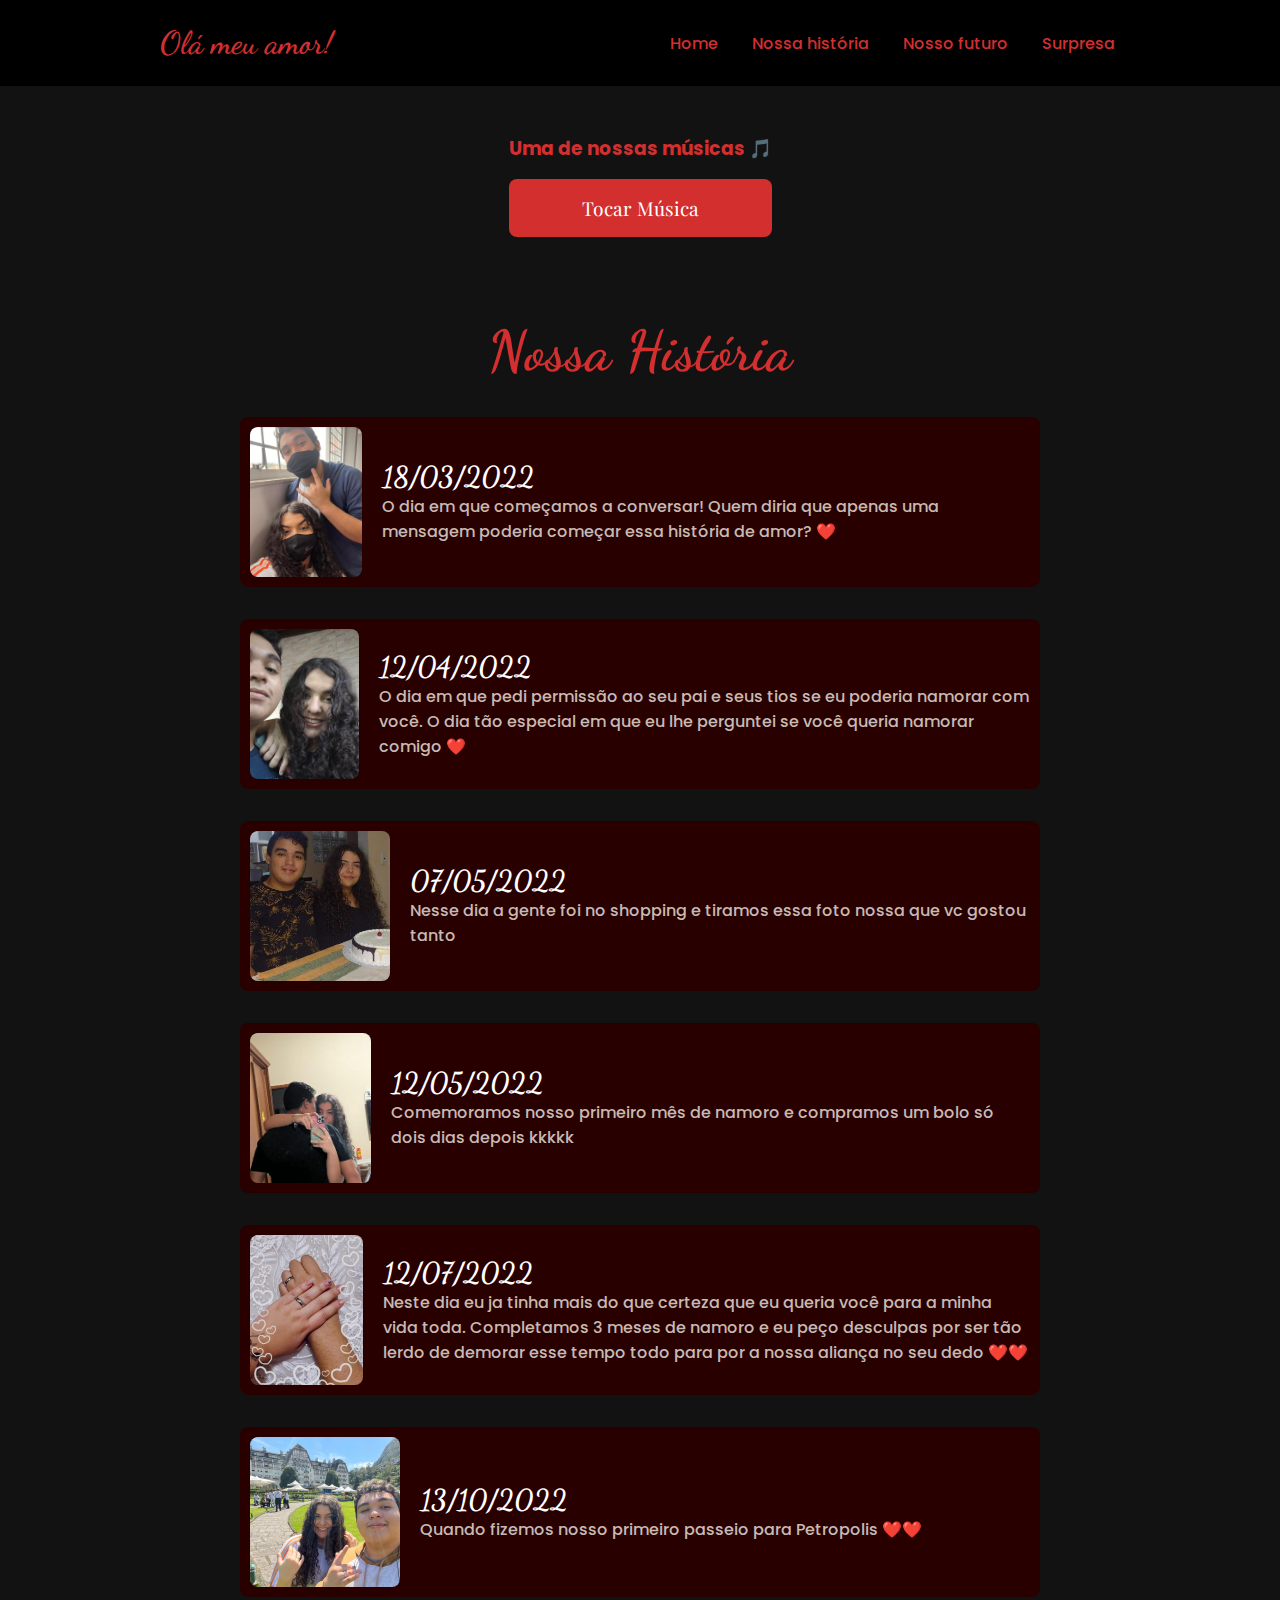
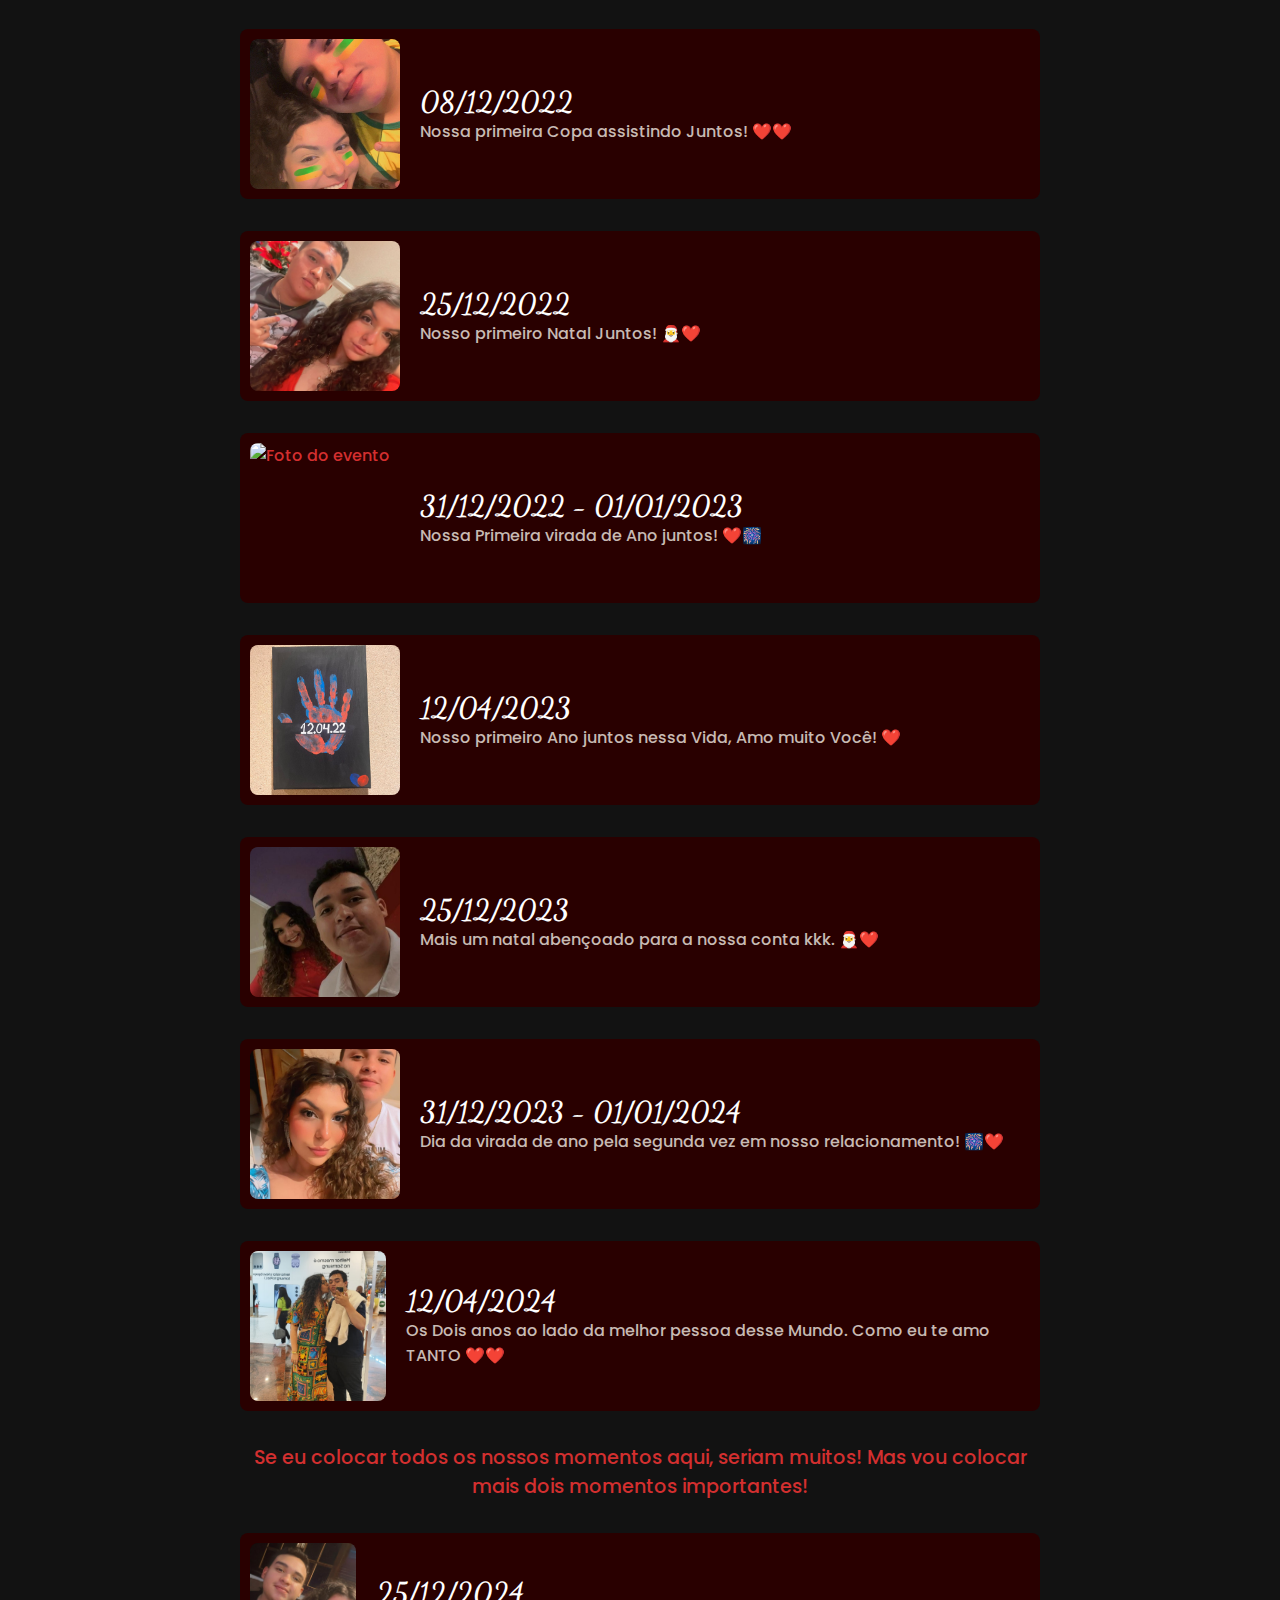
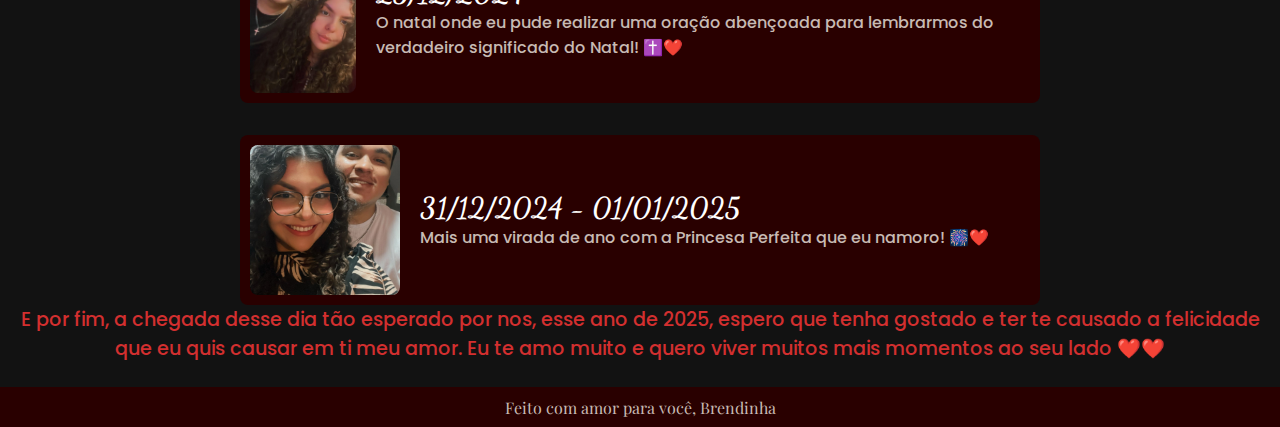
==== history.html @ 75177fa3 "test" ====
<!DOCTYPE html>
<html lang="pt-br">

<head>
    <meta charset="UTF-8">
    <meta name="viewport" content="width=device-width, initial-scale=1.0">
    <title>Brendinha, meu amor</title>
    <link rel="stylesheet" href="css/style.css">
    <link rel="shortcut icon" type="imagex/png" href="images/coracao.jpg">
</head>

<body>
    <div id="page-container">
        <div id="content-wrap">

            <header>
                <nav class="cabecalho">
                    <span class="titulo"><a href="index.html">Olá meu amor!</a></span>
                    <ul class="menu">
                        <li><a href="index.html">Home</a></li>
                        <li><a href="history.html">Nossa história</a></li>
                        <li><a href="future.html">Nosso futuro</a></li>
                        <li><a href="game.html">Surpresa</a></li>
                    </ul>

                    <button onclick="animarMenu()" class="btn-menu" id="btn-menu">
                        <span class="linha"></span>
                        <span class="linha"></span>
                        <span class="linha"></span>
                    </button>

                    <ul class="menu-mobile" id="menu-mobile">
                        <nav>
                            <li><a href="index.html">Home</a></li>
                            <li><a href="history.html">Nossa história</a></li>
                            <li><a href="future.html">Nosso futuro</a></li>
                            <li><a href="game.html">Surpresa</a></li>
                        </nav>
                    </ul>
                </nav>
            </header>

            <main>

                <section class="musica">
                    <div class="musica-conteudo">
                        <h3>Uma de nossas músicas 🎵</h3>
                        <audio loop>
                            <source src="music/i Wanna Be Yours.mp3" type="audio/mpeg">
                        </audio>
                    </div>

                    <button onclick="tocarOuPausarMusica()">Tocar Música</button>
                </section>

                <h1 class="intro">Nossa História</h1>

                <section class="historia">
                    <div class="evento">
                        <img src="images/primeira foto.jpg" alt="Foto do evento" class="imagem-evento">
                        <div class="conteudo-evento">
                            <h2>18/03/2022</h2>
                            <p>O dia em que começamos a conversar! Quem diria que apenas uma mensagem poderia começar
                                essa história de amor? ❤️</p>
                        </div>
                    </div>

                    <div class="evento">
                        <img src="images/foto namoro.jpg" alt="Foto do evento" class="imagem-evento">
                        <div class="conteudo-evento">
                            <h2>12/04/2022</h2>
                            <p>O dia em que pedi permissão ao seu pai e seus tios se eu poderia namorar com você. O dia
                                tão especial em que eu lhe perguntei se você queria namorar comigo ❤️</p>
                        </div>
                    </div>

                    <div class="evento">
                        <img src="images/foto bolo.jpg" alt="Foto do evento" class="imagem-evento">
                        <div class="conteudo-evento">
                            <h2>07/05/2022</h2>
                            <p>Nesse dia a gente foi no shopping e tiramos essa foto nossa que vc gostou tanto</p>
                        </div>
                    </div>

                    <div class="evento">
                        <img src="images/foto protegendo.jpg" alt="Foto do evento" class="imagem-evento">
                        <div class="conteudo-evento">
                            <h2>12/05/2022</h2>
                            <p>Comemoramos nosso primeiro mês de namoro e compramos um bolo só dois dias depois kkkkk
                            </p>
                        </div>
                    </div>

                    <div class="evento">
                        <img src="images/foto aliança.jpg" alt="Foto do evento" class="imagem-evento">
                        <div class="conteudo-evento">
                            <h2>12/07/2022</h2>
                            <p>Neste dia eu ja tinha mais do que certeza que eu queria você para a minha vida toda.
                                Completamos 3 meses de namoro e eu peço desculpas por ser tão lerdo de demorar esse
                                tempo todo para por a nossa aliança no seu dedo ❤️❤️</p>
                        </div>
                    </div>

                    <div class="evento">
                        <img src="images/foto petropolis.jpg" alt="Foto do evento" class="imagem-evento">
                        <div class="conteudo-evento">
                            <h2>13/10/2022</h2>
                            <p>Quando fizemos nosso primeiro passeio para Petropolis ❤️❤️</p>
                        </div>
                    </div>

                    <div class="evento">
                        <img src="images/foto copa.jpg" alt="Foto do evento" class="imagem-evento">
                        <div class="conteudo-evento">
                            <h2>08/12/2022</h2>
                            <p>Nossa primeira Copa assistindo Juntos! ❤️❤️</s></p>
                        </div>
                    </div>

                    <div class="evento">
                        <img src="images/foto natal.jpg" alt="Foto do evento" class="imagem-evento">
                        <div class="conteudo-evento">
                            <h2>25/12/2022</h2>
                            <p>Nosso primeiro Natal Juntos! 🎅❤️</p>
                        </div>
                    </div>

                    <div class="evento">
                        <img src="images/gif ano novo.gif" alt="Foto do evento" class="imagem-evento">
                        <div class="conteudo-evento">
                            <h2>31/12/2022 - 01/01/2023</h2>
                            <p>Nossa Primeira virada de Ano juntos! ❤️🎆</p>
                        </div>
                    </div>

                    <div class="evento">
                        <img src="images/1 ano.jpg" alt="Foto do evento" class="imagem-evento">
                        <div class="conteudo-evento">
                            <h2>12/04/2023</h2>
                            <p>Nosso primeiro Ano juntos nessa Vida, Amo muito Você! ❤️</p>
                        </div>
                    </div>

                    <div class="evento">
                        <img src="images/natal 2023.jpg" alt="Foto do evento" class="imagem-evento">
                        <div class="conteudo-evento">
                            <h2>25/12/2023</h2>
                            <p>Mais um natal abençoado para a nossa conta kkk. 🎅❤️</p>
                        </div>
                    </div>

                    <div class="evento">
                        <img src="images/ano novo 2023.jpg" alt="Foto do evento" class="imagem-evento">
                        <div class="conteudo-evento">
                            <h2>31/12/2023 - 01/01/2024</h2>
                            <p>Dia da virada de ano pela segunda vez em nosso relacionamento! 🎆❤️</p>
                        </div>
                    </div>

                    <div class="evento">
                        <img src="images/2 anos.jpg" alt="Foto do evento" class="imagem-evento">
                        <div class="conteudo-evento">
                            <h2>12/04/2024</h2>
                            <p>Os Dois anos ao lado da melhor pessoa desse Mundo. Como eu te amo TANTO ❤️❤️</p>
                        </div>
                    </div>

                    <p>Se eu colocar todos os nossos momentos aqui, seriam muitos! Mas vou colocar mais dois momentos
                        importantes!</p>

                    <div class="evento">
                        <img src="images/natal 2024.jpg" alt="Foto do evento" class="imagem-evento">
                        <div class="conteudo-evento">
                            <h2>25/12/2024</h2>
                            <p>O natal onde eu pude realizar uma oração abençoada para lembrarmos do verdadeiro
                                significado do Natal! ✝️❤️</p>
                        </div>
                    </div>

                    <div class="evento">
                        <img src="images/Ultimo natal.jpg" alt="Foto do evento" class="imagem-evento">
                        <div class="conteudo-evento">
                            <h2>31/12/2024 - 01/01/2025</h2>
                            <p>Mais uma virada de ano com a Princesa Perfeita que eu namoro! 🎆❤️</p>
                        </div>
                    </div>

                </section>

                <p>E por fim, a chegada desse dia tão esperado por nos, esse ano de 2025, espero que tenha gostado e ter
                    te causado a felicidade que eu quis causar em ti meu amor. Eu te amo muito e quero viver muitos mais
                    momentos ao seu lado ❤️❤️</p>

            </main>
        </div>

        <footer id="footer">
            <p class="rodape-texto">Feito com amor para você, Brendinha</p>
        </footer>
    </div>


    <script>
        function tocarOuPausarMusica() {
            const musica = document.querySelector('audio')
            musica.paused ? musica.play() : musica.pause()
        }

        const menuDiv = document.getElementById('menu-mobile')
        const btnAnimar = document.getElementById('btn-menu')

        menuDiv.addEventListener('click', animarMenu)

        function animarMenu() {
            menuDiv.classList.toggle('abrir')
            btnAnimar.classList.toggle('ativo')
        }
    </script>

</body>

</html>
---- css/style.css ----
@import url('https://fonts.googleapis.com/css2?family=Dancing+Script:wght@600&family=Poppins:wght@400;600&display=swap');
@import url('https://fonts.googleapis.com/css2?family=Playfair+Display:ital,wght@0,400..900;1,400..900&display=swap');
@import url('https://fonts.googleapis.com/css2?family=Corinthia:wght@400;700&display=swap');

* {
    margin: 0;
    padding: 0;
    box-sizing: border-box;
}

html,
body {
    height: 100%;
    font-family: Poppins, sans-serif;
    font-weight: 500;
    background-color: #121212;
    color: #D32F2F;
    display: flex;
    flex-direction: column;
}

ul {
    list-style: none;
}

a {
    text-decoration: none;
    color: #D32F2F;
}

.cabecalho {
    max-width: 2560px;
    margin: auto;
    padding: 1.5rem 10rem;
    justify-content: space-between;
    display: flex;
    align-items: center;
    background-color: black;
}

.cabecalho ul li a {

    transition: .2s;
    display: block;
    position: relative;
    padding: 5px;
}

.cabecalho ul:hover li a {
    opacity: .3;
}

.cabecalho ul li a:hover {
    color: #fff;
    transform: scale(1.05);
    opacity: 1;
}

.cabecalho ul li a::before {
    content: '';
    position: absolute;
    top: 0;
    left: 0;
    width: 100%;
    height: 100%;
    background-color: #D32F2F;
    z-index: -1;
    transform-origin: right;
    transform: scaleX(0);
    transition: .2s;
}

.cabecalho ul li a:hover::before {
    transform-origin: left;
    transform: scaleX(1);
    transition: transform .2s;
}

button {
    cursor: pointer;
}

.titulo {
    font-family: Dancing Script, cursive;
    font-size: 2rem;
    font-weight: 600;
}

.menu {
    display: flex;
    flex-direction: row;
    gap: 1.5rem;

}

main {
    display: flex;
    flex-direction: column;
}

.principal {
    background-color: #290000;
}

.texto {
    max-width: 1120px;
    height: auto;
    display: flex;
    flex-direction: row;
    justify-content: space-between;
    align-items: center;
    gap: 3rem;
    padding: 2rem;
    margin: auto;
}

.texto-conteudo {
    display: flex;
    flex-direction: column;
    gap: 1rem;
}

h1 {
    font-family: Dancing Script, cursive;
    font-size: 3.5rem;
    font-weight: 800;
}

hr {
    border-color: #950101;
}

.texto-subtitulo {
    color: #c7bab3;
    font-family: Playfair Display, serif;
    font-size: 1.5rem;
    font-weight: 400;
}

.texto-imagem {
    max-width: 50%;
}

.texto-imagem>figure>img {
    width: 180%;
    border-radius: 0.5rem;
}

.botao-coracao {
    width: 100%;
    max-width: 1120px;
    margin: auto;
    transform: translate("0, -50%");
}

button {
    border: none;
    padding: 1rem;
    border-radius: 0.5rem;
    background: #D32F2F;
    color: #ffffff;
    font-family: Playfair Display, serif;
    font-size: 1.2rem;
}

.musica {
    display: flex;
    flex-direction: column;
    max-width: 1120px;
    padding: 3rem 2rem;
    margin: auto;
}

.musica-conteudo {
    display: flex;
    flex-direction: column;
    gap: 0.5rem;
    margin-bottom: 1rem;
}

footer {
    padding: 1rem;
    background-color: #290000;
    display: flex;
    flex-direction: column;
    justify-content: center;

}

.rodape-texto {
    color: #c7bab3;
    font-family: Playfair Display, serif;
    font-size: 1rem;
    font-weight: 400;
    text-align: center;
}


.historia {
    max-width: 800px;
    margin: auto;
    display: flex;
    flex-direction: column;
    gap: 2rem;
}

.evento {
    display: flex;
    align-items: center;
    gap: 20px;
    background-color: #290000;
    padding: 10px;
    border-radius: 8px;

}

.imagem-evento {
    width: 150px;
    height: 150px;
    border-radius: 8px;
    object-fit: cover;
}

.conteudo-evento {
    color: #fff;
}

p {
    text-align: center;
    /* Centraliza o texto */
    font-family: Poppins, sans-serif;
    /* Altera a fonte */
    font-size: 1.2rem;
    /* Ajuste conforme necessário */
}

.conteudo-evento h2 {
    font-size: 1.8rem;
    font-family: Dancing Script, cursive;
}

.conteudo-evento p {
    font-size: 1rem;
    color: #c7bab3;
    text-align: left;
}

.intro {
    text-align: center;
    padding: 2rem;
    color: #D32F2F;
}

.intro h1 {
    font-size: 2.5rem;
    font-family: Dancing Script, cursive;
}

.intro p {
    font-size: 1.2rem;
    font-family: Playfair Display, serif;
}

.planos {
    display: flex;
    flex-direction: column;
    gap: 2rem;
    max-width: 1120px;
    margin: auto;
    padding: 2rem;
}

.plano {
    display: flex;
    align-items: center;
    gap: 2rem;
}

.plano img {
    width: 40%;
    border-radius: 0.5rem;
}

.texto-plano {
    flex: 1;
}

.texto-plano h2 {
    font-size: 1.8rem;
    color: #D32F2F;
    text-align: center;
}

.texto-plano p {
    font-size: 1.2rem;
    color: #c7bab3;
    align-items: center;
}

.carta {
    text-align: center;
    background: #520000;
    padding: 2rem;
    margin-top: 2rem;
    border-radius: 0.5rem;
    width: 100%;

}

.carta h2 {
    color: #D32F2F;
    font-size: 2rem;
    margin-bottom: 1rem;
}

.carta p {
    font-size: 1.2rem;
    text-align: justify;
    line-height: 1.5;
    font-family: Playfair Display, sans-serif;
    font-weight: 700;
    color: white;
    max-width: 800px;
    margin: auto;
}

.menu-mobile {
    background-color: #d32f2f80;
    backdrop-filter: blur(10px);
    position: absolute;
    top: 77px;
    left: 0;
    width: 100%;
    height: 0;
    visibility: hidden;
    transition: 0.5s;
    overflow: hidden;
}

.menu-mobile nav li a {
    color: #fff;
    text-decoration: none;
    display: block;
    padding: 20px 30px;
    font-size: 16pt;
    text-align: center;
}

.menu-mobile nav a:hover {
    background-color: #D32F2F;
}

.btn-menu {
    width: 50px;
    height: 50px;
    border: 2px solid #D32F2F;
    border-radius: 15px;
    background: transparent;
    display: flex;
    flex-direction: column;
    justify-content: center;
    align-items: center;
    cursor: pointer;
    gap: 5px;
    padding: 5px;
    display: none;
}

.linha {
    width: 30px;
    height: 2px;
    background-color: #D32F2F;
    display: block;
    position: relative;
    transform-origin: center;
    transition: 0.3s;
    margin: 8px 0;
}

.btn-menu.ativo {
    border-color: #fff;
}

.btn-menu.ativo .linha:nth-child(1) {
    transform: translateY(10px) rotate(45deg);
    background-color: #fff;
}

.btn-menu.ativo .linha:nth-child(2) {
    opacity: 0;
}

.btn-menu.ativo .linha:nth-child(3) {
    transform: translateY(-10px) rotate(-45deg);
    background-color: #fff;
}

#page-container {
    display: flex;
    flex-direction: column;
    flex-grow: 1;
}

#content-wrap {
    padding-bottom: 1.5rem;
    flex-grow: 1;
}

#footer {
    width: 100%;
    height: 2.5rem;
}

@media screen and (max-width: 900px) {
    .menu {
        display: none;
    }

    .titulo {
        font-size: 3rem;
        width: 100%;
        white-space: nowrap;
        text-align: center;
    }

    .cabecalho {
        gap: 15px;
        padding: 10px;
    }

    .menu-mobile nav {
        padding: 1rem 1rem;
        flex-direction: column;
    }

    .menu-mobile.abrir {
        visibility: visible;
        height: calc(100vh - 77px);
    }

    .btn-menu {
        order: 1;
        margin-right: 10px;
        display: block;
    }

    main {
        flex-direction: column;
    }

    .texto {
        max-width: 500px;
        height: auto;
        display: flex;
        flex-direction: column;
        justify-content: space-between;
        align-items: center;
        gap: 2rem;
        padding: 1rem;
        text-align: center;
    }

    h1 {
        font-size: 2.5rem;
        font-weight: 800;
        margin-top: 1rem;
    }

    .texto-imagem {
        max-width: 100%;
        display: flex;
        justify-content: center;
        align-items: center;
        text-align: center;

    }

    .texto-imagem>figure>img {
        width: 70%;
        border-radius: 0.5rem;
        margin-bottom: 1.5rem;

    }

    .historia {
        max-width: 100%;
        padding: 1rem;
    }

    .evento {
        flex-direction: column;
        text-align: center;
        gap: 10px;
    }

    .imagem-evento {
        width: 100%;
        max-width: 300px;
        height: auto;
    }

    .conteudo-evento h2 {
        font-size: 1.5rem;
    }

    .conteudo-evento p {
        font-size: 1rem;
        margin-top: 1rem;
        text-align: center;
    }


    .intro h1 {
        font-size: 2.5rem;
        text-align: center;
        margin-bottom: 20px;
    }

    button {
        font-size: 1rem;
        padding: 0.8rem;
    }

    .plano {
        flex-direction: column;
        align-items: center;
        text-align: center;
    }

    .plano img {
        width: 80%;
        max-width: none;
    }

    .texto-plano {
        max-width: 100%;
    }

    .carta p {
        font-size: 16px;
    }

    footer {
        padding: 2.5rem;
    }
}
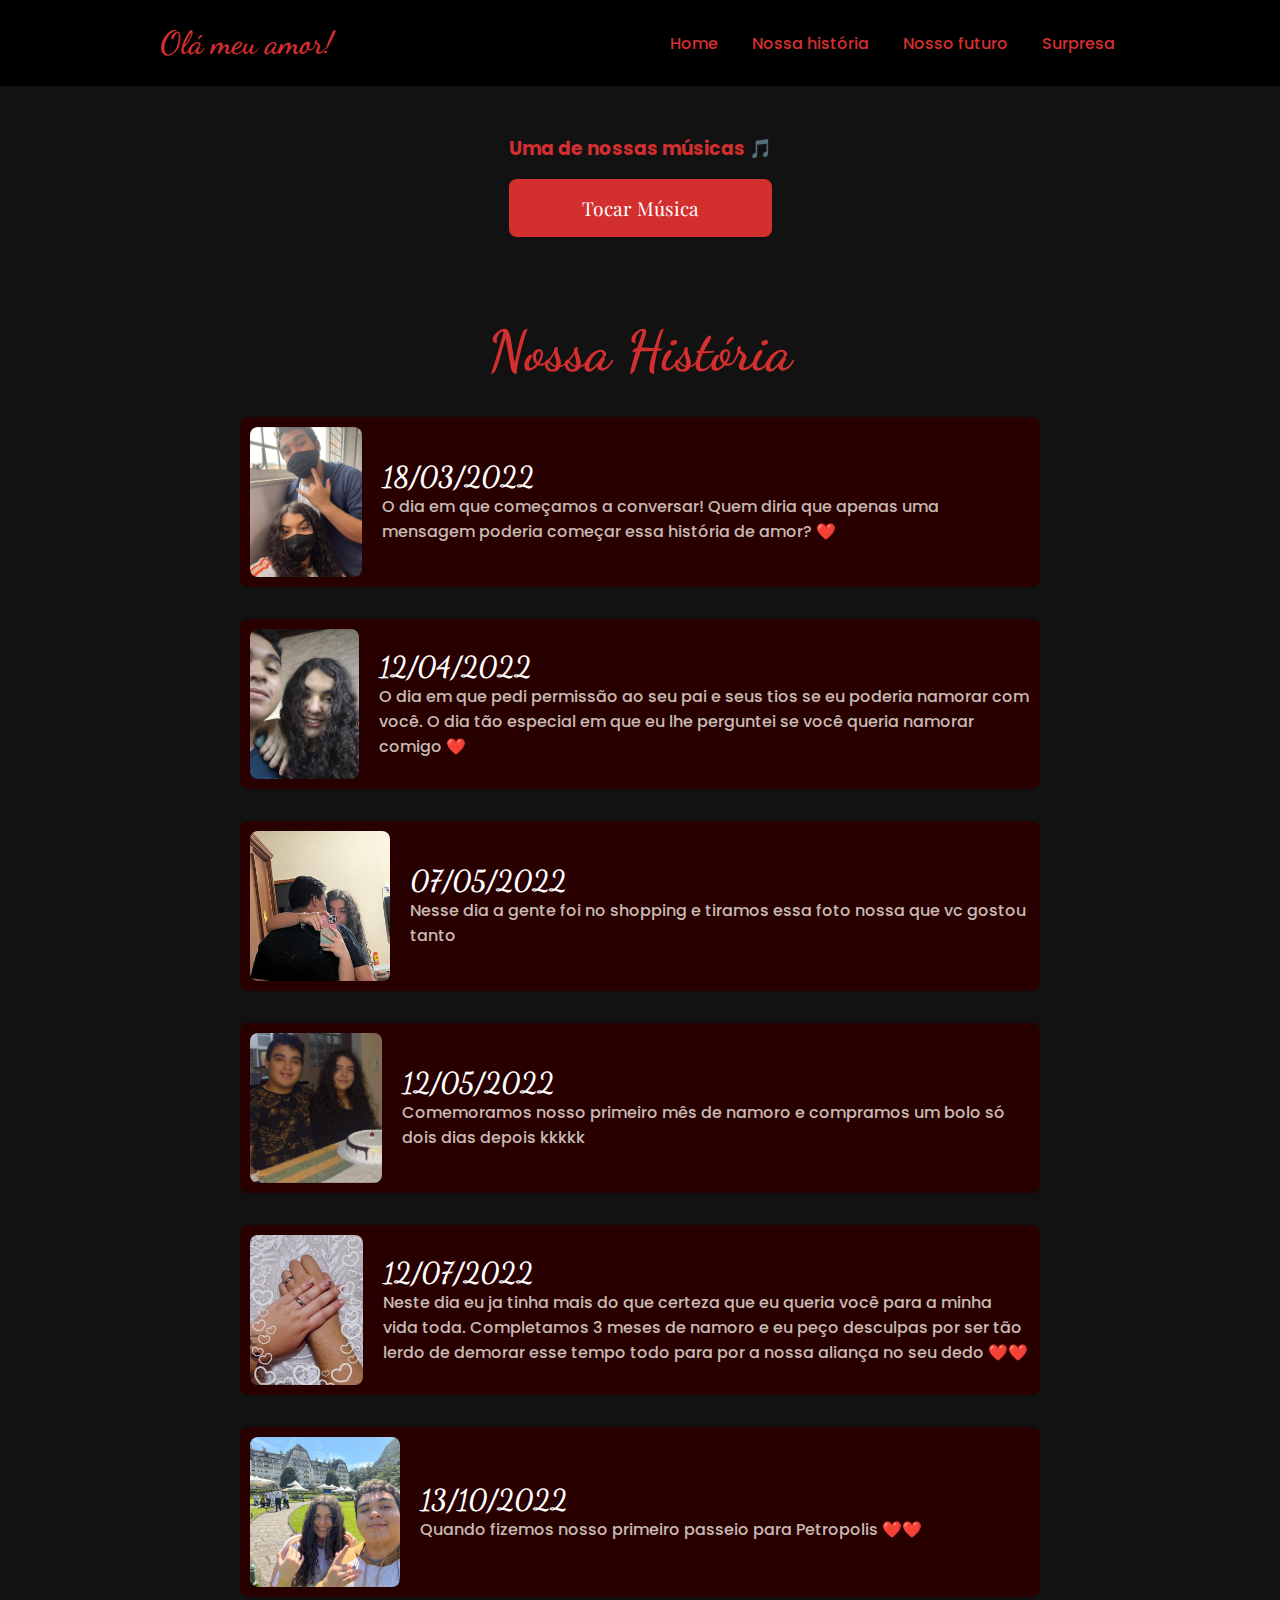
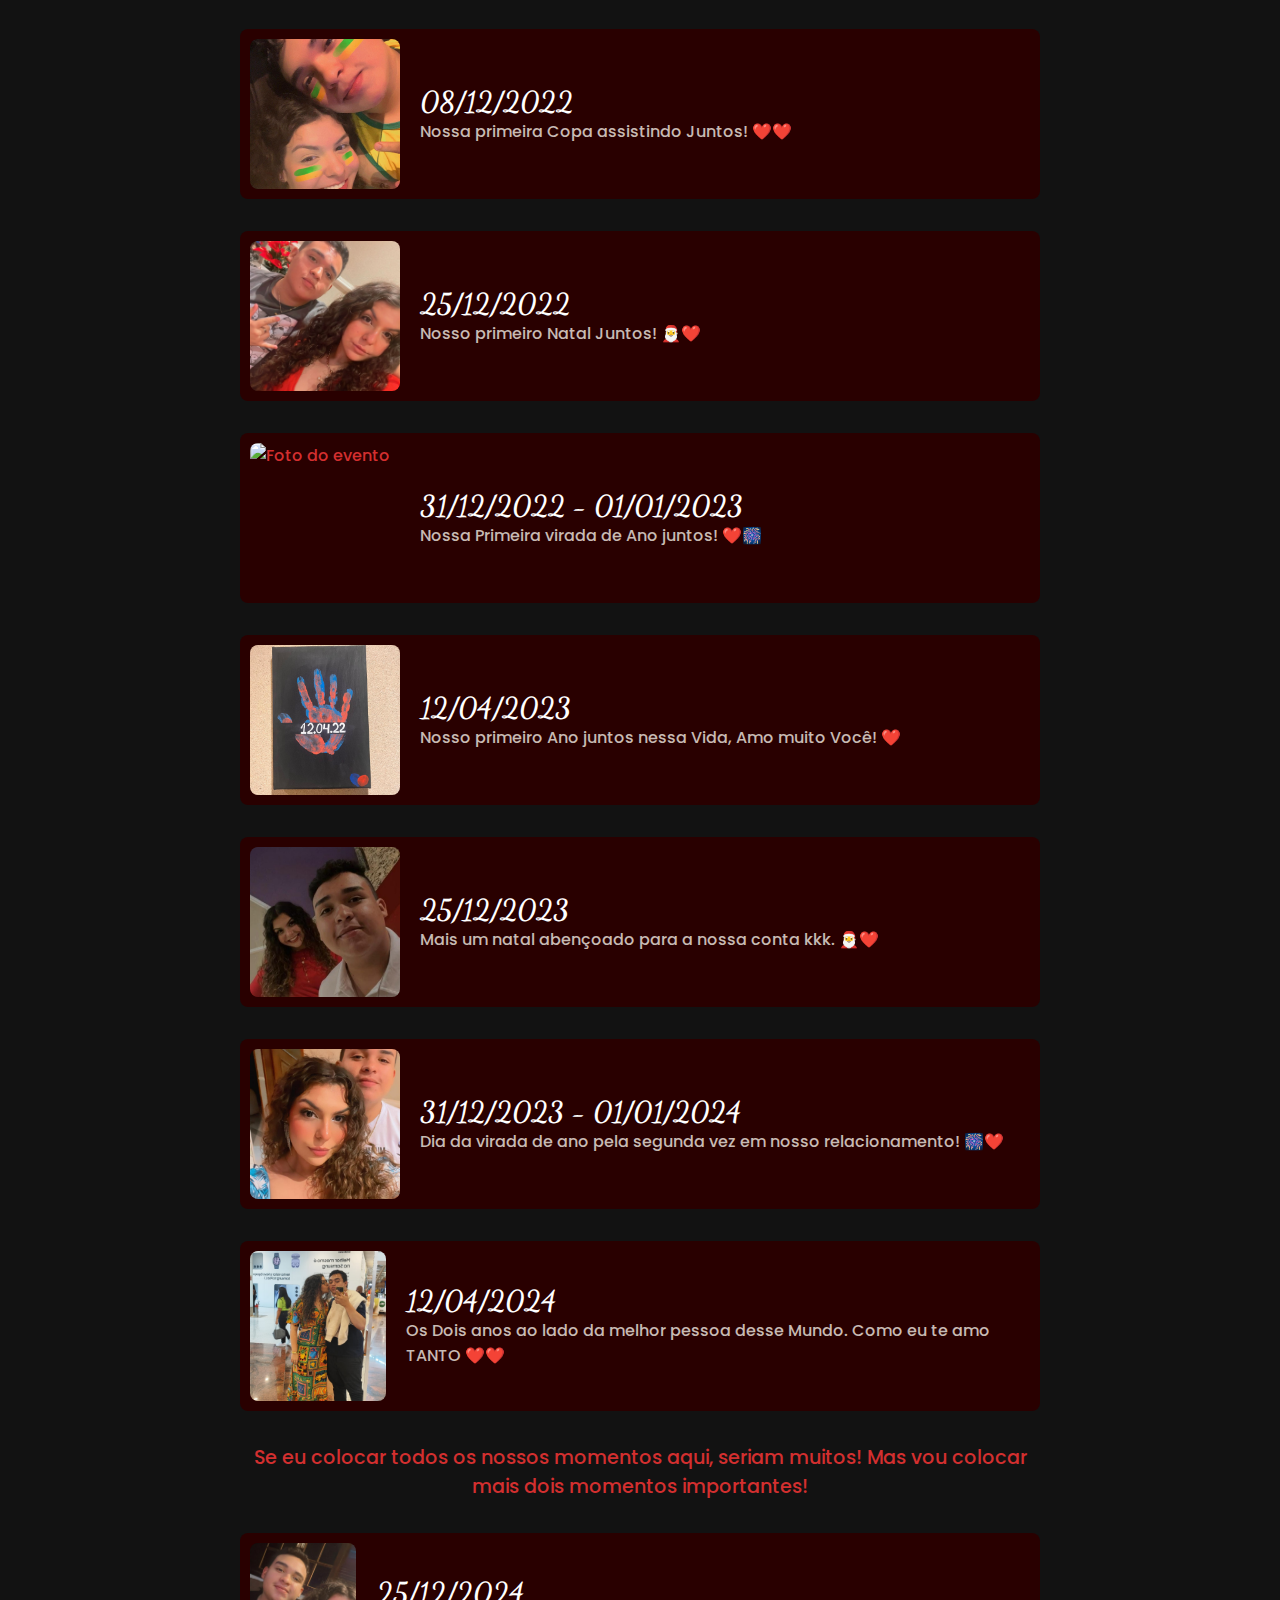
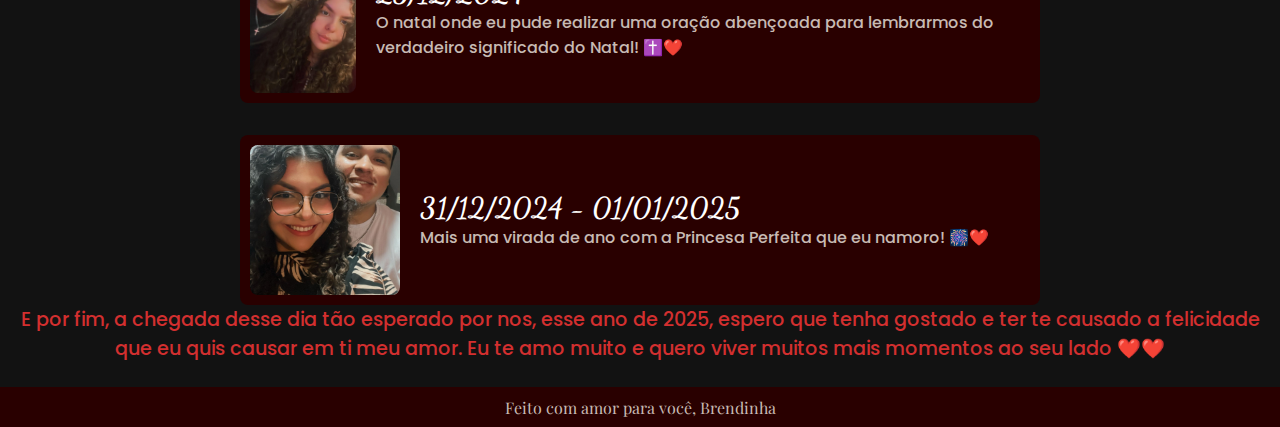
==== commit 146c85f6: "Atualizar o history.html" ====
--- a/history.html
+++ b/history.html
@@ -75,7 +75,7 @@
                     </div>
 
                     <div class="evento">
-                        <img src="images/foto bolo.jpg" alt="Foto do evento" class="imagem-evento">
+                        <img src="images/foto protegendo.jpg" alt="Foto do evento" class="imagem-evento">
                         <div class="conteudo-evento">
                             <h2>07/05/2022</h2>
                             <p>Nesse dia a gente foi no shopping e tiramos essa foto nossa que vc gostou tanto</p>
@@ -83,7 +83,7 @@
                     </div>
 
                     <div class="evento">
-                        <img src="images/foto protegendo.jpg" alt="Foto do evento" class="imagem-evento">
+                        <img src="images/foto bolo.jpg" alt="Foto do evento" class="imagem-evento">
                         <div class="conteudo-evento">
                             <h2>12/05/2022</h2>
                             <p>Comemoramos nosso primeiro mês de namoro e compramos um bolo só dois dias depois kkkkk
